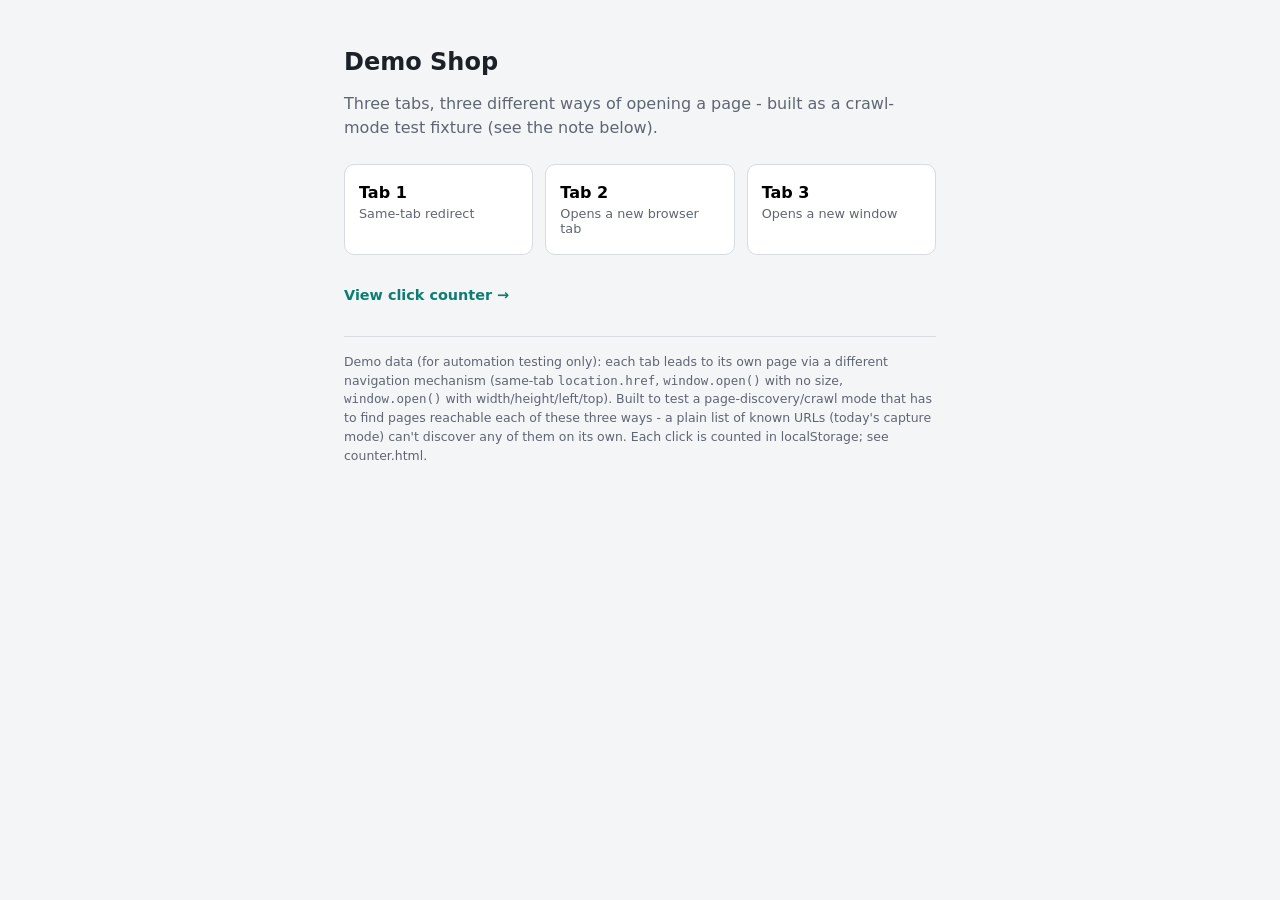
==== index.html @ 2802936b "load" ====
<!doctype html>
<html lang="en">
<head>
<meta charset="utf-8">
<meta name="viewport" content="width=device-width, initial-scale=1">
<title>Shopping Nav — Demo</title>
<link rel="stylesheet" href="style.css">
</head>
<body>
  <div class="page">
    <h1>Demo Shop</h1>
    <p>Three tabs, three different ways of opening a page - built as a
       crawl-mode test fixture (see the note below).</p>

    <div class="tab-grid">
      <button type="button" class="tab-card" id="tabRedirect" data-testid="tab-redirect">
        <span class="tab-label">Tab 1</span>
        <span class="tab-desc">Same-tab redirect</span>
      </button>
      <button type="button" class="tab-card" id="tabNewTab" data-testid="tab-newtab">
        <span class="tab-label">Tab 2</span>
        <span class="tab-desc">Opens a new browser tab</span>
      </button>
      <button type="button" class="tab-card" id="tabNewWindow" data-testid="tab-newwindow">
        <span class="tab-label">Tab 3</span>
        <span class="tab-desc">Opens a new window</span>
      </button>
    </div>

    <a href="counter.html" class="counter-link" data-testid="counter-link">View click counter &rarr;</a>

    <div class="demo-note">
      Demo data (for automation testing only): each tab leads to its own
      page via a different navigation mechanism (same-tab
      <code>location.href</code>, <code>window.open()</code> with no size,
      <code>window.open()</code> with width/height/left/top). Built to test
      a page-discovery/crawl mode that has to find pages reachable each of
      these three ways - a plain list of known URLs (today's capture mode)
      can't discover any of them on its own. Each click is counted in
      localStorage; see counter.html.
    </div>
  </div>

  <script src="app.js"></script>
</body>
</html>
---- style.css ----
:root {
  --ink: #1c2128;
  --paper: #f4f5f7;
  --card: #ffffff;
  --line: #d8dbe0;
  --teal: #0d7d73;
  --teal-dark: #08544d;
  --error: #b3261e;
  --muted: #5f6672;
  font-size: 16px;
}

* { box-sizing: border-box; }

body {
  margin: 0;
  min-height: 100vh;
  font-family: -apple-system, "Segoe UI", system-ui, Roboto, sans-serif;
  color: var(--ink);
  background: var(--paper);
}

.page {
  max-width: 640px;
  margin: 0 auto;
  padding: 48px 24px;
}

.page h1 { font-size: 1.5rem; margin: 0 0 8px; }
.page p { color: var(--muted); line-height: 1.5; }

.tab-grid {
  display: grid;
  grid-template-columns: repeat(3, 1fr);
  gap: 12px;
  margin: 24px 0;
}

@media (max-width: 480px) {
  .tab-grid { grid-template-columns: 1fr; }
}

.tab-card {
  display: flex;
  flex-direction: column;
  gap: 4px;
  padding: 18px 14px;
  border: 1px solid var(--line);
  border-radius: 10px;
  background: var(--card);
  cursor: pointer;
  text-align: left;
  font-family: inherit;
}

.tab-card:hover { border-color: var(--teal); }

.tab-label { font-weight: 700; font-size: 1rem; }
.tab-desc { font-size: 0.8rem; color: var(--muted); }

.counter-link, .back-link {
  display: inline-block;
  margin-top: 8px;
  margin-right: 16px;
  color: var(--teal);
  font-weight: 600;
  text-decoration: none;
  font-size: 0.9rem;
}

.counter-link:hover, .back-link:hover { color: var(--teal-dark); }

.demo-note {
  margin-top: 32px;
  border-top: 1px solid var(--line);
  padding-top: 16px;
  font-size: 0.78rem;
  color: var(--muted);
  line-height: 1.5;
}

.counter-table {
  width: 100%;
  border-collapse: collapse;
  margin: 24px 0;
}

.counter-table th {
  text-align: left;
  color: var(--muted);
  font-weight: 600;
  padding: 8px 6px;
  border-bottom: 1px solid var(--line);
  font-size: 0.85rem;
}

.counter-table td {
  padding: 10px 6px;
  border-bottom: 1px solid var(--line);
}

.reset-btn {
  margin-top: 8px;
  margin-bottom: 16px;
  padding: 8px 14px;
  border: 1px solid var(--line);
  border-radius: 6px;
  background: #fff;
  color: var(--muted);
  font-size: 0.82rem;
  font-weight: 600;
  cursor: pointer;
}

.reset-btn:hover { border-color: var(--teal); color: var(--teal-dark); }
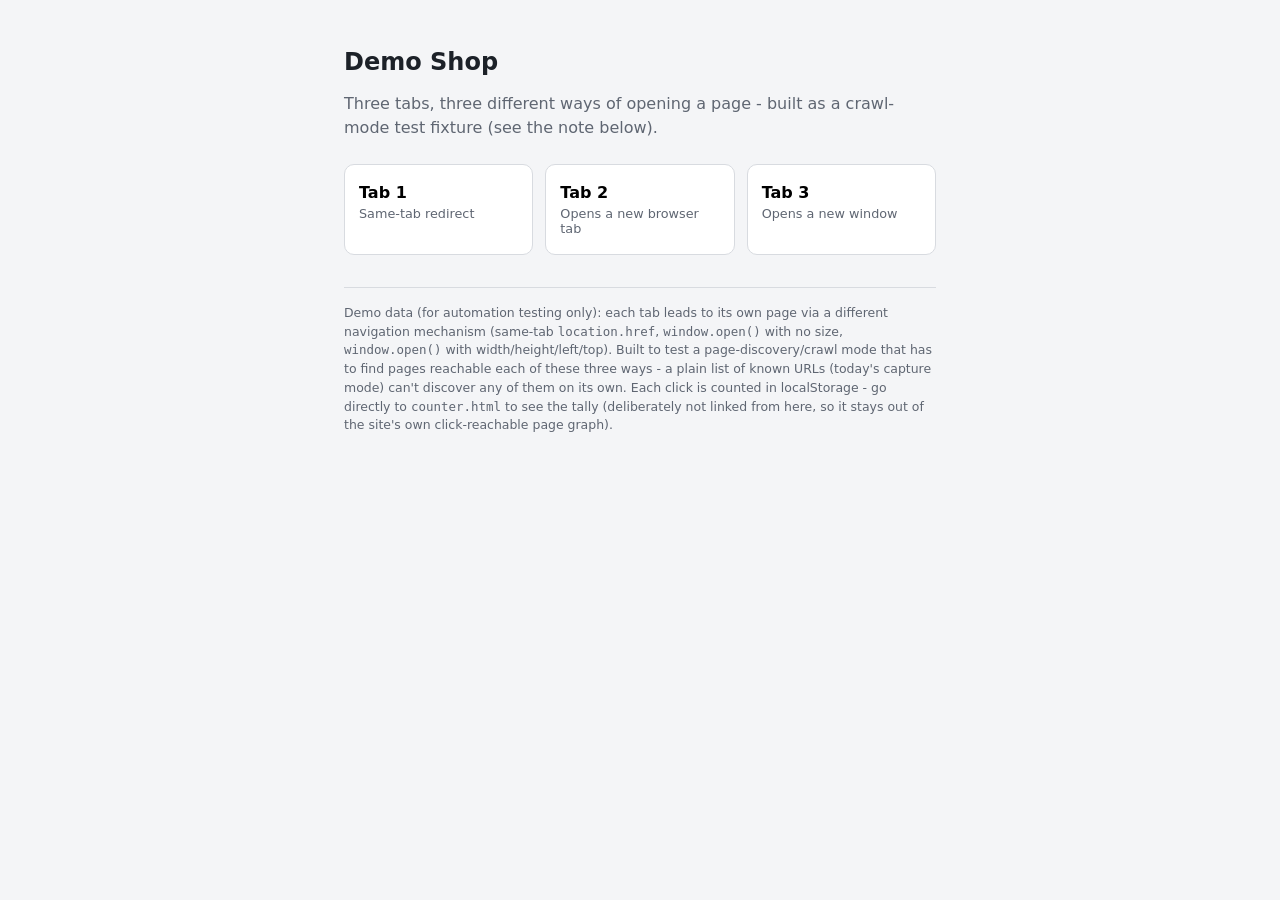
==== commit 0e5ddab1: "removing clickable" ====
--- a/index.html
+++ b/index.html
@@ -27,8 +27,6 @@
       </button>
     </div>
 
-    <a href="counter.html" class="counter-link" data-testid="counter-link">View click counter &rarr;</a>
-
     <div class="demo-note">
       Demo data (for automation testing only): each tab leads to its own
       page via a different navigation mechanism (same-tab
@@ -37,7 +35,9 @@
       a page-discovery/crawl mode that has to find pages reachable each of
       these three ways - a plain list of known URLs (today's capture mode)
       can't discover any of them on its own. Each click is counted in
-      localStorage; see counter.html.
+      localStorage - go directly to <code>counter.html</code> to see the
+      tally (deliberately not linked from here, so it stays out of the
+      site's own click-reachable page graph).
     </div>
   </div>
 
